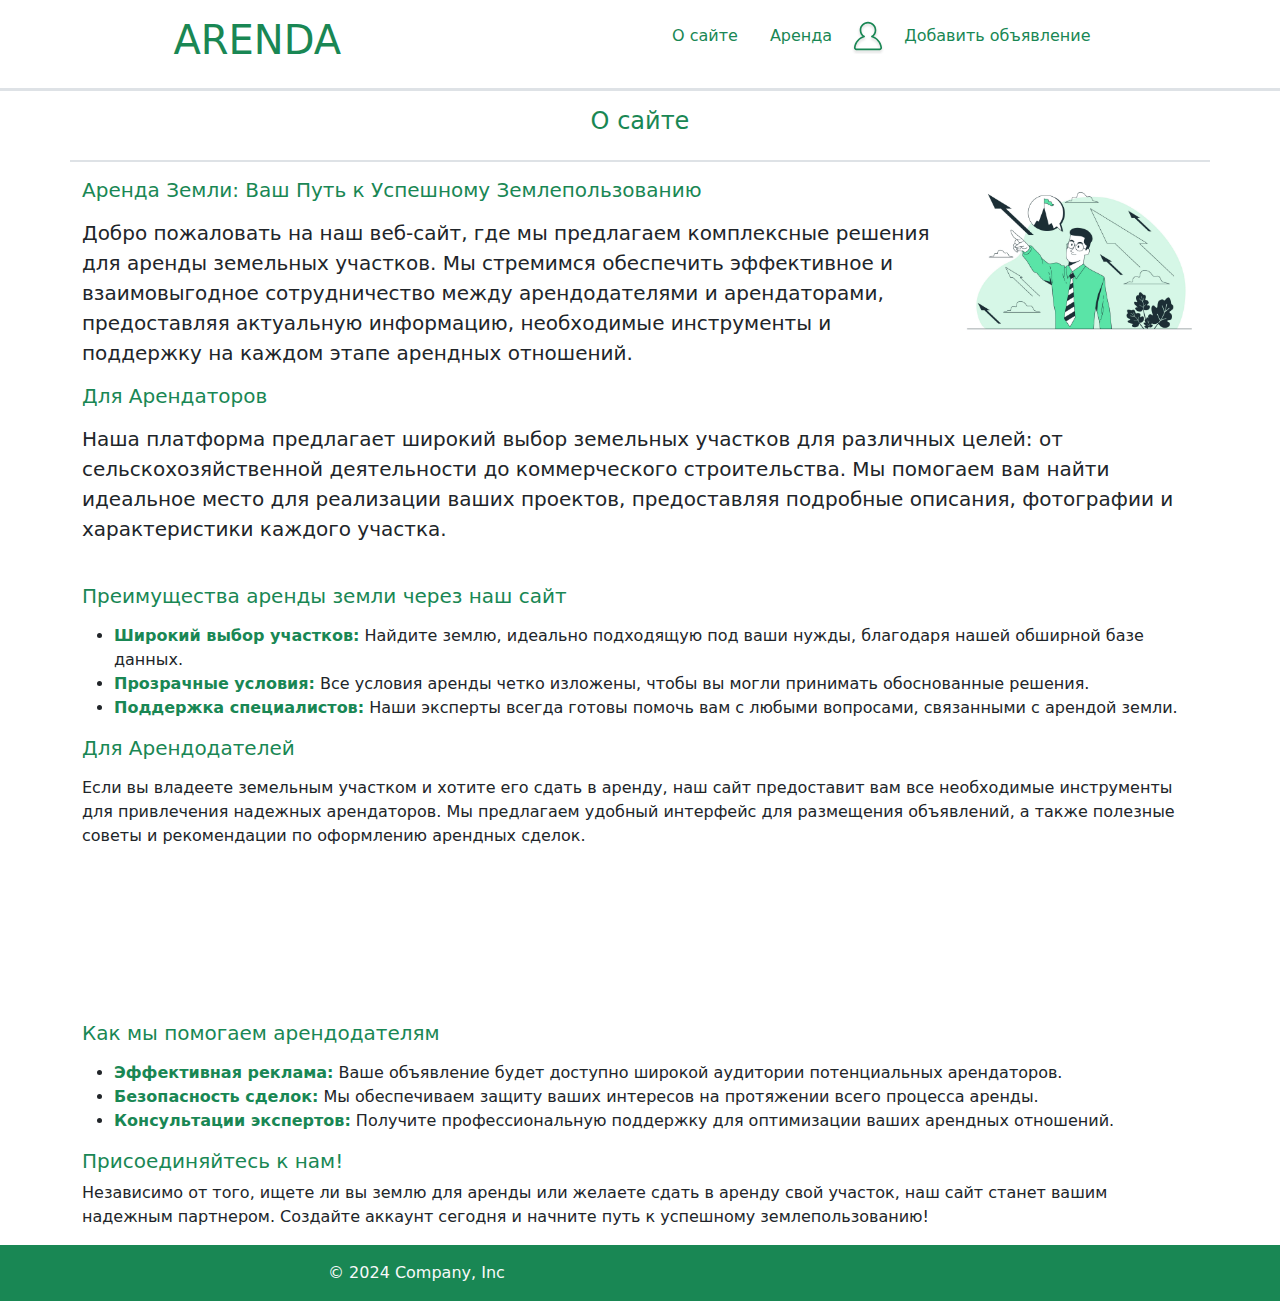
==== index-about-us.html @ fc7c3072 "1" ====
<!DOCTYPE html>
<html lang="en">
<head>
    <link href="https://cdn.jsdelivr.net/npm/bootstrap@5.3.3/dist/css/bootstrap.min.css" rel="stylesheet" integrity="sha384-QWTKZyjpPEjISv5WaRU9OFeRpok6YctnYmDr5pNlyT2bRjXh0JMhjY6hW+ALEwIH" crossorigin="anonymous">
    <meta charset="UTF-8">
    <meta name="viewport" content="width=device-width, initial-scale=1.0">
    <title>Arendat</title>
</head>
<body>
    <script src="https://cdn.jsdelivr.net/npm/bootstrap@5.3.3/dist/js/bootstrap.bundle.min.js" integrity="sha384-YvpcrYf0tY3lHB60NNkmXc5s9fDVZLESaAA55NDzOxhy9GkcIdslK1eN7N6jIeHz" crossorigin="anonymous"></script>

    <div class="d-flex flex-column min-vh-100">
        <!--Шапка-->
        <header class="d-flex justify-content-around p-3 border-bottom border-3">
            <a class="mb-3 mb-md-0 justify-content-center text-decoration-none" href="#">
                <h1 class="text-success">ARENDA</h1>
            </a>
            <ul class="nav">
                <li class="nav-item"><a class="nav-link text-success" href="#">О сайте</a></li>
                <li class="nav-item"><a class="nav-link text-success" href="#">Аренда</a></li>
                <li class="nav-item"><a href=""><img src="/img/profile-svgrepo-com (1).svg" height="40" alt=""></a></li>
                <li class="nav-item"><a class="nav-link text-success" href="#">Добавить объявление</a></li>
            </ul>
        </header>
        <!--описание сайта-->
        <section>
            <div class="container">
                <div class="row border-bottom border-2 mb-3 p-3">
                    <div class="col-xs-12">
                        <h4 class="text-center text-success">О сайте</h4>
                    </div>
                </div>
                <div class="row">
                    <div class="col">
                        <div class="d-flex">
                            <div>
                                <h5 class="text-success mb-3">Аренда Земли: Ваш Путь к Успешному Землепользованию</h5>
                                <p class="fs-5">Добро пожаловать на наш веб-сайт, где мы предлагаем комплексные решения для аренды земельных участков. Мы стремимся обеспечить эффективное и взаимовыгодное сотрудничество между арендодателями и арендаторами, предоставляя актуальную информацию, необходимые инструменты и поддержку на каждом этапе арендных отношений.</p>
                            </div>
                            <img src="/img/6168267.jpg" height="162" alt="">
                        </div>
                        <div>
                            <div>
                                <h5 class="text-success mb-3">Для Арендаторов</h5>
                                <p class="fs-5">Наша платформа предлагает широкий выбор земельных участков для различных целей: от сельскохозяйственной деятельности до коммерческого строительства. Мы помогаем вам найти идеальное место для реализации ваших проектов, предоставляя подробные описания, фотографии и характеристики каждого участка.</p>
                            </div>
                            <img src="https://allremont59.ru/wp-content/uploads/2022/07/arenda-zemelnogo-uchastka-selskohozyaystvennogo-naznacheniya_result.jpg" alt="">
                        </div>
                        <div>
                            <h5 class="text-success">Преимущества аренды земли через наш сайт</h5>
                            <p>
                                <ul>
                                    <li class=""><strong class="text-success">Широкий выбор участков:</strong> Найдите землю, идеально подходящую под ваши нужды, благодаря нашей обширной базе данных.</li>
                                    <li class=""><strong class="text-success">Прозрачные условия:</strong> Все условия аренды четко изложены, чтобы вы могли принимать обоснованные решения.</li>
                                    <li class=""><strong class="text-success">Поддержка специалистов:</strong> Наши эксперты всегда готовы помочь вам с любыми вопросами, связанными с арендой земли.</li>
                                </ul>
                            </p> 
                        </div>
                        <div>
                            <div>
                                <h5 class="text-success mb-3">Для Арендодателей</h5>
                                <p>Если вы владеете земельным участком и хотите его сдать в аренду, наш сайт предоставит вам все необходимые инструменты для привлечения надежных арендаторов. Мы предлагаем удобный интерфейс для размещения объявлений, а также полезные советы и рекомендации по оформлению арендных сделок.</p>
                            </div>
                            <div class="justify-content-center align-items-center ">
                                <video autoplay loop muted>
                                    <source src="/video/watermarked_preview.mp4">
                                </video>
                            </div>
                            
                        </div>
                        <div>
                            <h5 class="text-success">Как мы помогаем арендодателям</h5>
                            <p>
                                <ul>
                                    <li><strong class="text-success">Эффективная реклама:</strong> Ваше объявление будет доступно широкой аудитории потенциальных арендаторов.</li>
                                    <li><strong class="text-success">Безопасность сделок:</strong> Мы обеспечиваем защиту ваших интересов на протяжении всего процесса аренды.</li>
                                    <li><strong class="text-success">Консультации экспертов:</strong> Получите профессиональную поддержку для оптимизации ваших арендных отношений.</li>
                                </ul>
                            </p> 
                        </div>
                        <div class="">
                            <h5 class="text-success">Присоединяйтесь к нам!</h5>
                            <p>
                                Независимо от того, ищете ли вы землю для аренды или желаете сдать в аренду свой участок, наш сайт станет вашим надежным партнером. Создайте аккаунт сегодня и начните путь к успешному землепользованию!
                            </p>
                        </div>
                    </div>
                </div>
            </div>
        </section>
         <!--Подвал-->
         <footer class="d-flex justify-content-around p-3 bg-success mt-auto">
            <p class="col-md-6 mb-0 text-light">© 2024 Company, Inc</p>

        </footer>
    </div>
    
</body>
</html>
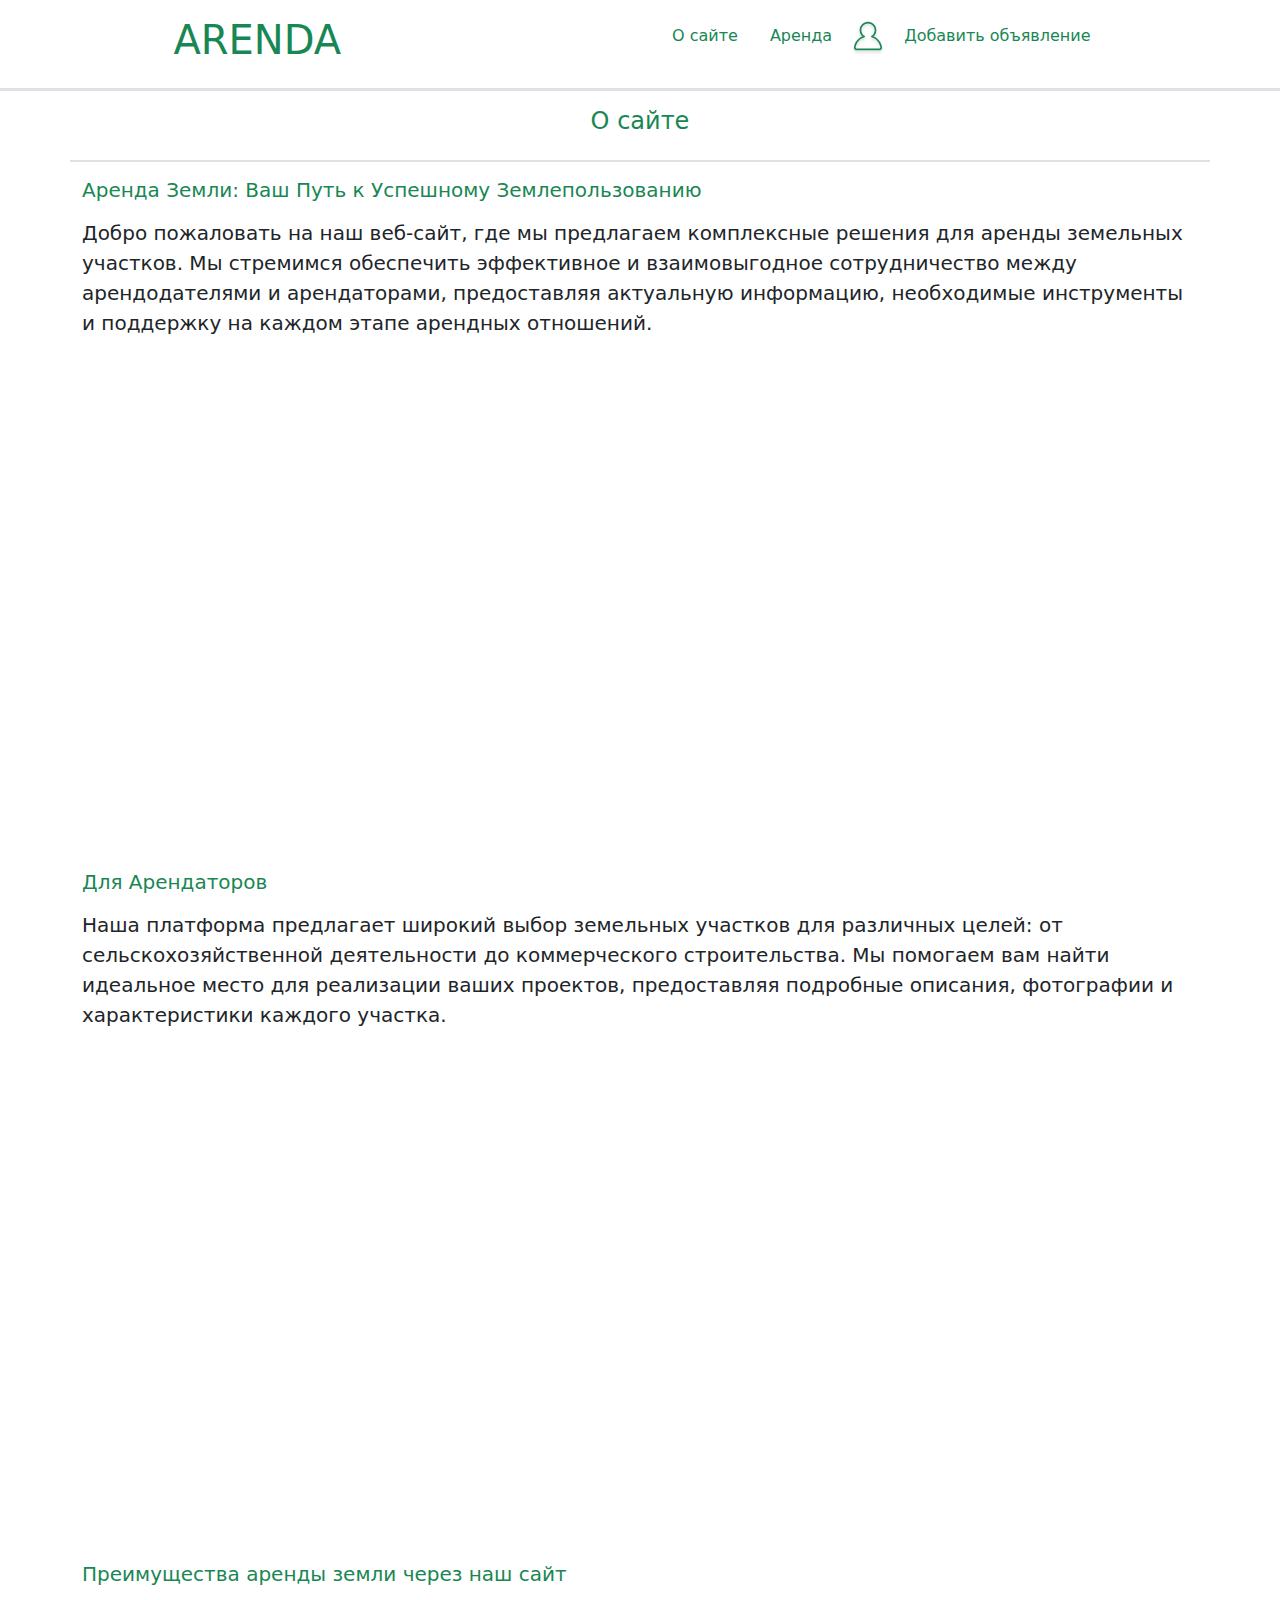
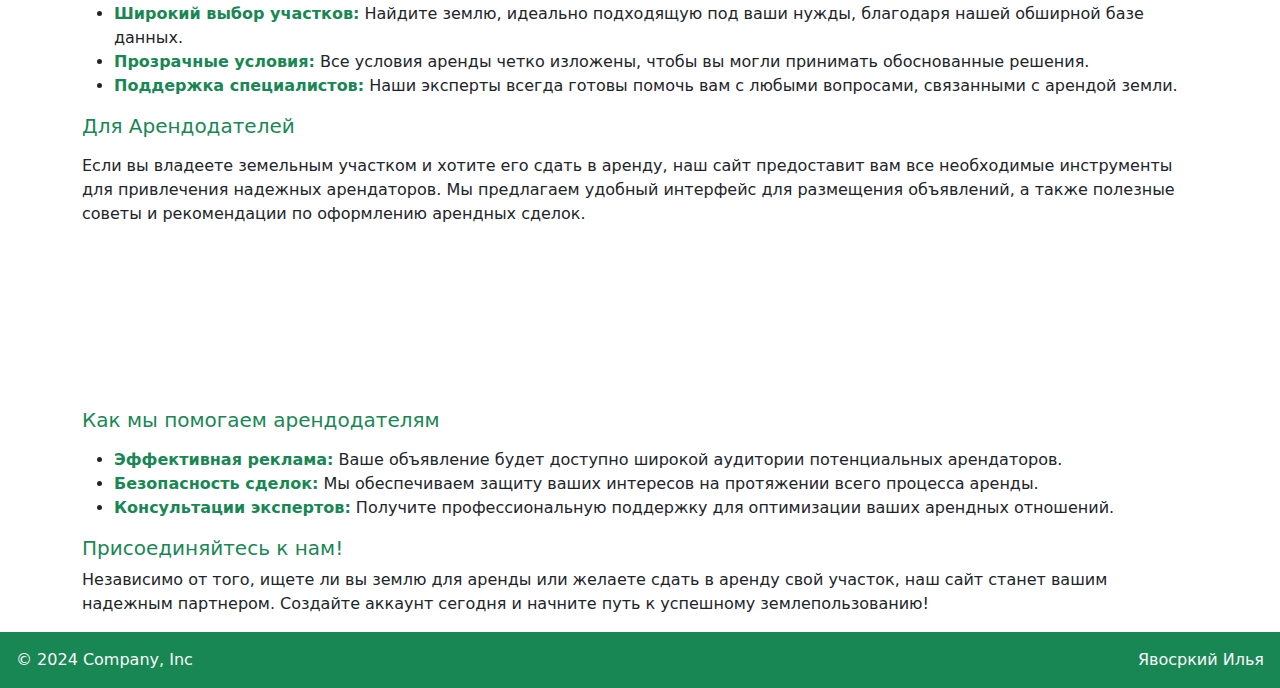
==== commit 44fe72db: "1" ====
--- a/index-about-us.html
+++ b/index-about-us.html
@@ -32,19 +32,19 @@
                 </div>
                 <div class="row">
                     <div class="col">
-                        <div class="d-flex">
+                        <div>
                             <div>
                                 <h5 class="text-success mb-3">Аренда Земли: Ваш Путь к Успешному Землепользованию</h5>
                                 <p class="fs-5">Добро пожаловать на наш веб-сайт, где мы предлагаем комплексные решения для аренды земельных участков. Мы стремимся обеспечить эффективное и взаимовыгодное сотрудничество между арендодателями и арендаторами, предоставляя актуальную информацию, необходимые инструменты и поддержку на каждом этапе арендных отношений.</p>
                             </div>
-                            <img src="/img/6168267.jpg" height="162" alt="">
+                            <img src="https://volkovpartners.ru/wp-content/uploads/2013/12/1.jpg" class="mb-3 mt-2 mx-auto d-block" height="500" alt="">
                         </div>
                         <div>
                             <div>
                                 <h5 class="text-success mb-3">Для Арендаторов</h5>
                                 <p class="fs-5">Наша платформа предлагает широкий выбор земельных участков для различных целей: от сельскохозяйственной деятельности до коммерческого строительства. Мы помогаем вам найти идеальное место для реализации ваших проектов, предоставляя подробные описания, фотографии и характеристики каждого участка.</p>
                             </div>
-                            <img src="https://allremont59.ru/wp-content/uploads/2022/07/arenda-zemelnogo-uchastka-selskohozyaystvennogo-naznacheniya_result.jpg" alt="">
+                            <img src="https://allremont59.ru/wp-content/uploads/2022/07/arenda-zemelnogo-uchastka-selskohozyaystvennogo-naznacheniya_result.jpg" height="500" class="mb-3 mt-2 mx-auto d-block" alt="">
                         </div>
                         <div>
                             <h5 class="text-success">Преимущества аренды земли через наш сайт</h5>
@@ -62,8 +62,8 @@
                                 <p>Если вы владеете земельным участком и хотите его сдать в аренду, наш сайт предоставит вам все необходимые инструменты для привлечения надежных арендаторов. Мы предлагаем удобный интерфейс для размещения объявлений, а также полезные советы и рекомендации по оформлению арендных сделок.</p>
                             </div>
                             <div class="justify-content-center align-items-center ">
-                                <video autoplay loop muted>
-                                    <source src="/video/watermarked_preview.mp4">
+                                <video autoplay loop muted class="mb-3 mt-2 mx-auto d-block">
+                                    <source src="/video/watermarked_preview.mp4" >
                                 </video>
                             </div>
                             
@@ -89,9 +89,9 @@
             </div>
         </section>
          <!--Подвал-->
-         <footer class="d-flex justify-content-around p-3 bg-success mt-auto">
+         <footer class="d-flex p-3 bg-success justify-content-between mt-auto">
             <p class="col-md-6 mb-0 text-light">© 2024 Company, Inc</p>
-
+            <a class="nav-link text-light" href="mailto:yavorskiy_ilya@inbox.ru">Явосркий Илья</a>
         </footer>
     </div>
     
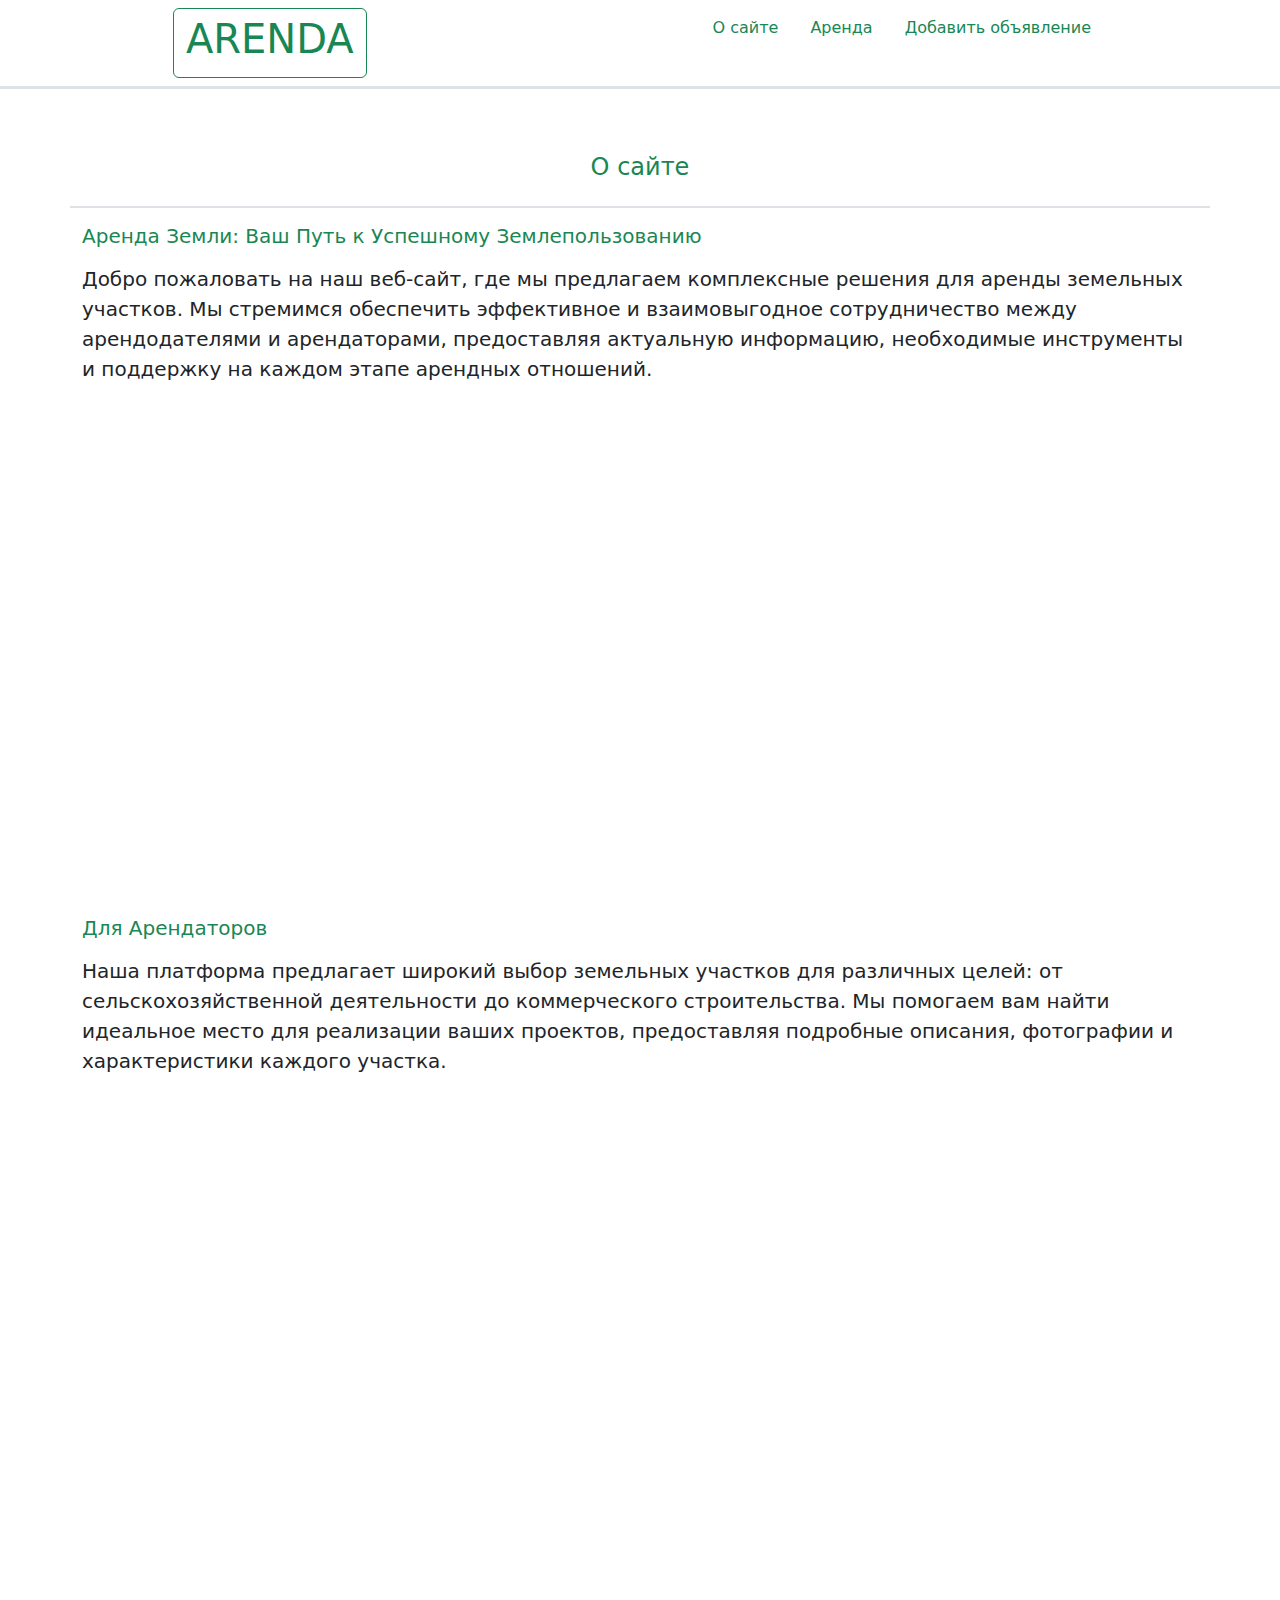
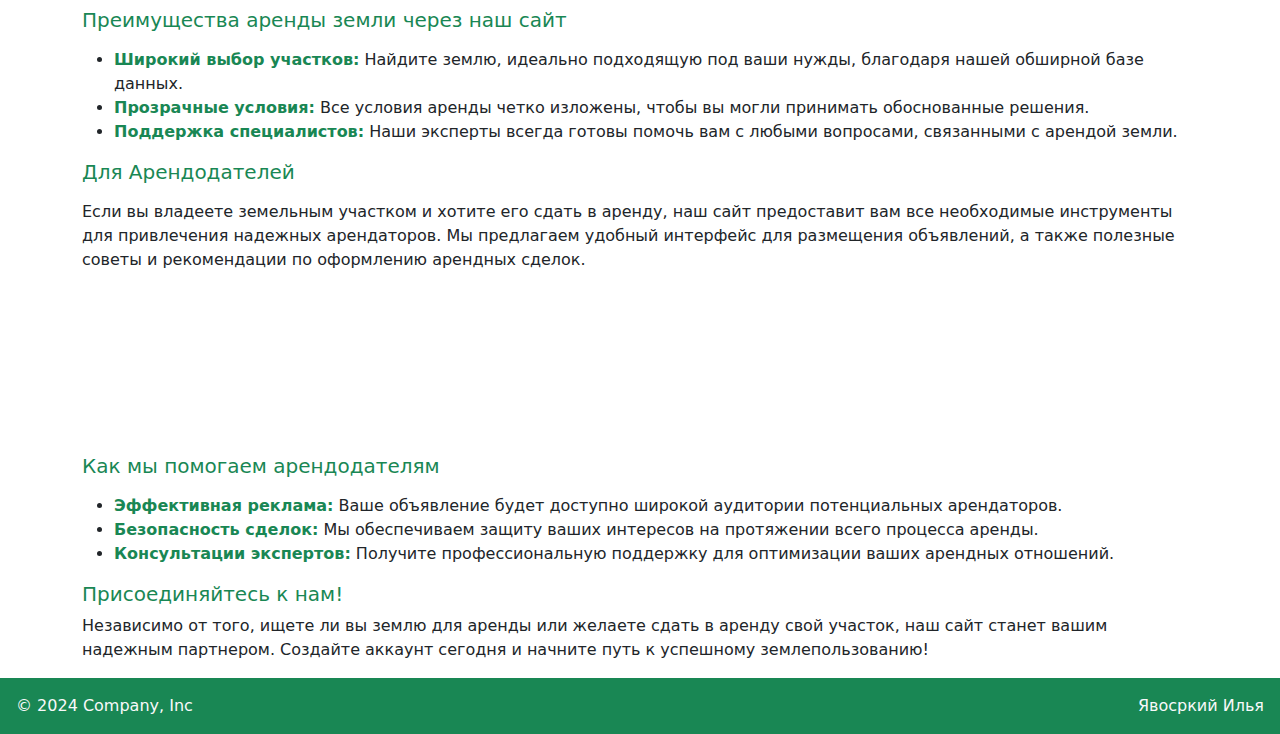
==== commit 8ebe7dde: "1" ====
--- a/index-about-us.html
+++ b/index-about-us.html
@@ -1,27 +1,29 @@
 <!DOCTYPE html>
 <html lang="en">
-<head>
-    <link href="https://cdn.jsdelivr.net/npm/bootstrap@5.3.3/dist/css/bootstrap.min.css" rel="stylesheet" integrity="sha384-QWTKZyjpPEjISv5WaRU9OFeRpok6YctnYmDr5pNlyT2bRjXh0JMhjY6hW+ALEwIH" crossorigin="anonymous">
-    <meta charset="UTF-8">
-    <meta name="viewport" content="width=device-width, initial-scale=1.0">
-    <title>Arendat</title>
-</head>
-<body>
-    <script src="https://cdn.jsdelivr.net/npm/bootstrap@5.3.3/dist/js/bootstrap.bundle.min.js" integrity="sha384-YvpcrYf0tY3lHB60NNkmXc5s9fDVZLESaAA55NDzOxhy9GkcIdslK1eN7N6jIeHz" crossorigin="anonymous"></script>
-
-    <div class="d-flex flex-column min-vh-100">
-        <!--Шапка-->
-        <header class="d-flex justify-content-around p-3 border-bottom border-3">
-            <a class="mb-3 mb-md-0 justify-content-center text-decoration-none" href="#">
-                <h1 class="text-success">ARENDA</h1>
-            </a>
-            <ul class="nav">
-                <li class="nav-item"><a class="nav-link text-success" href="#">О сайте</a></li>
-                <li class="nav-item"><a class="nav-link text-success" href="#">Аренда</a></li>
-                <li class="nav-item"><a href=""><img src="/img/profile-svgrepo-com (1).svg" height="40" alt=""></a></li>
-                <li class="nav-item"><a class="nav-link text-success" href="#">Добавить объявление</a></li>
-            </ul>
-        </header>
+    <head>
+        <script src="/js/script_registration.js"></script>
+        <link rel="stylesheet" href="style/style.css">
+        <link href="https://cdn.jsdelivr.net/npm/bootstrap@5.3.3/dist/css/bootstrap.min.css" rel="stylesheet" integrity="sha384-QWTKZyjpPEjISv5WaRU9OFeRpok6YctnYmDr5pNlyT2bRjXh0JMhjY6hW+ALEwIH" crossorigin="anonymous">
+        <meta charset="UTF-8">
+        <meta name="viewport" content="width=device-width, initial-scale=1.0">
+        <title>Arendat</title>
+    </head>
+    <body>
+        <script src="https://cdn.jsdelivr.net/npm/bootstrap@5.3.3/dist/js/bootstrap.bundle.min.js" integrity="sha384-YvpcrYf0tY3lHB60NNkmXc5s9fDVZLESaAA55NDzOxhy9GkcIdslK1eN7N6jIeHz" crossorigin="anonymous"></script>
+    
+        <div class="wrapper d-flex flex-column min-vh-100">
+            <!--Шапка-->
+            <header class="d-flex justify-content-around p-2 border-bottom border-3 mb-5">
+                <a class="btn btn-outline-success itd-header mb-3 mb-md-0 justify-content-center text-decoration-none" href="/index.html">
+                    <h1>ARENDA</h1>
+                </a>
+                <ul class="nav">
+                    <li class="itd-header-link link-offset-3 nav-item"><a class="nav-link text-success" href="index-about-us.html">О сайте</a></li>
+                    <li class="itd-header-link link-offset-3 nav-item"><a class="nav-link text-success" href="index.html">Аренда</a></li>
+                    
+                    <li class="itd-header-link link-offset-3 nav-item"><a class="nav-link text-success" href="index-login.html">Добавить объявление</a></li>
+                </ul>
+            </header>
         <!--описание сайта-->
         <section>
             <div class="container">
--- a/style/style.css
+++ b/style/style.css
@@ -0,0 +1,4 @@
+
+.itd-header-link:hover{
+    text-decoration: underline;
+}